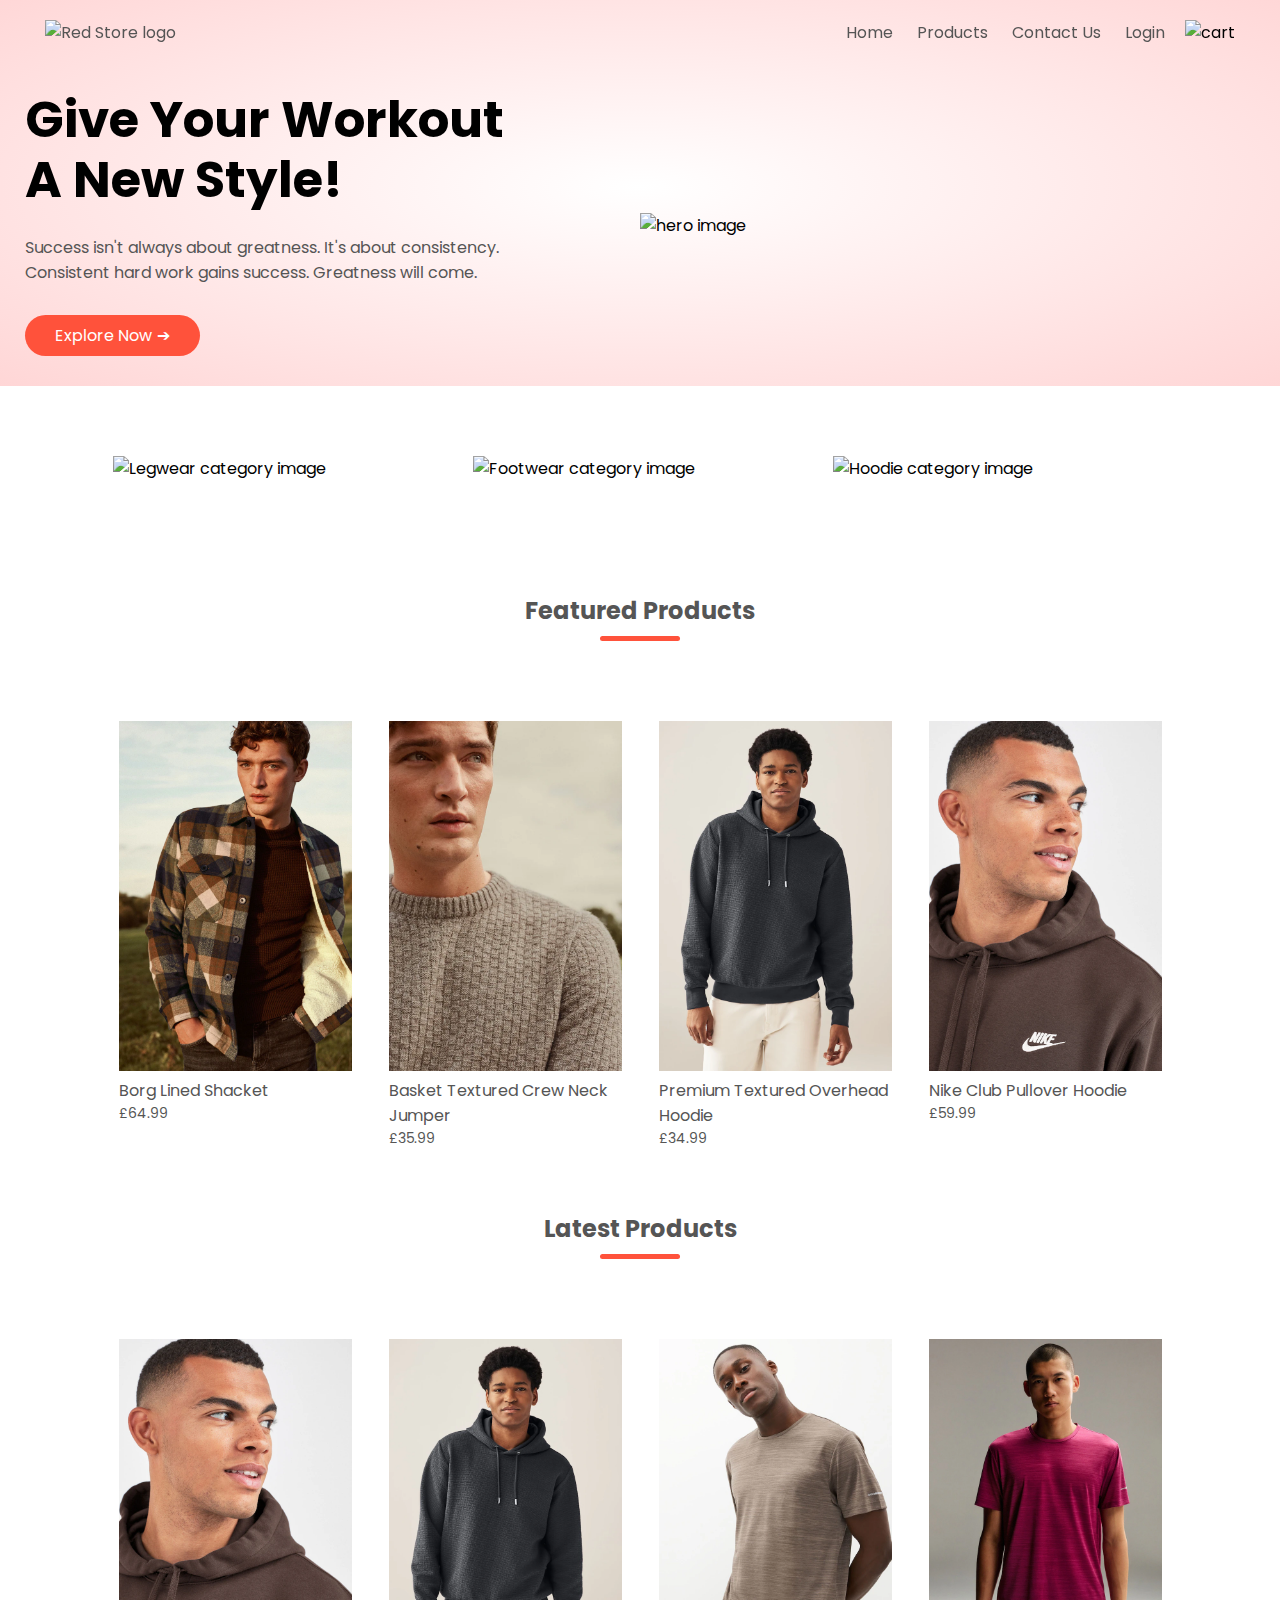
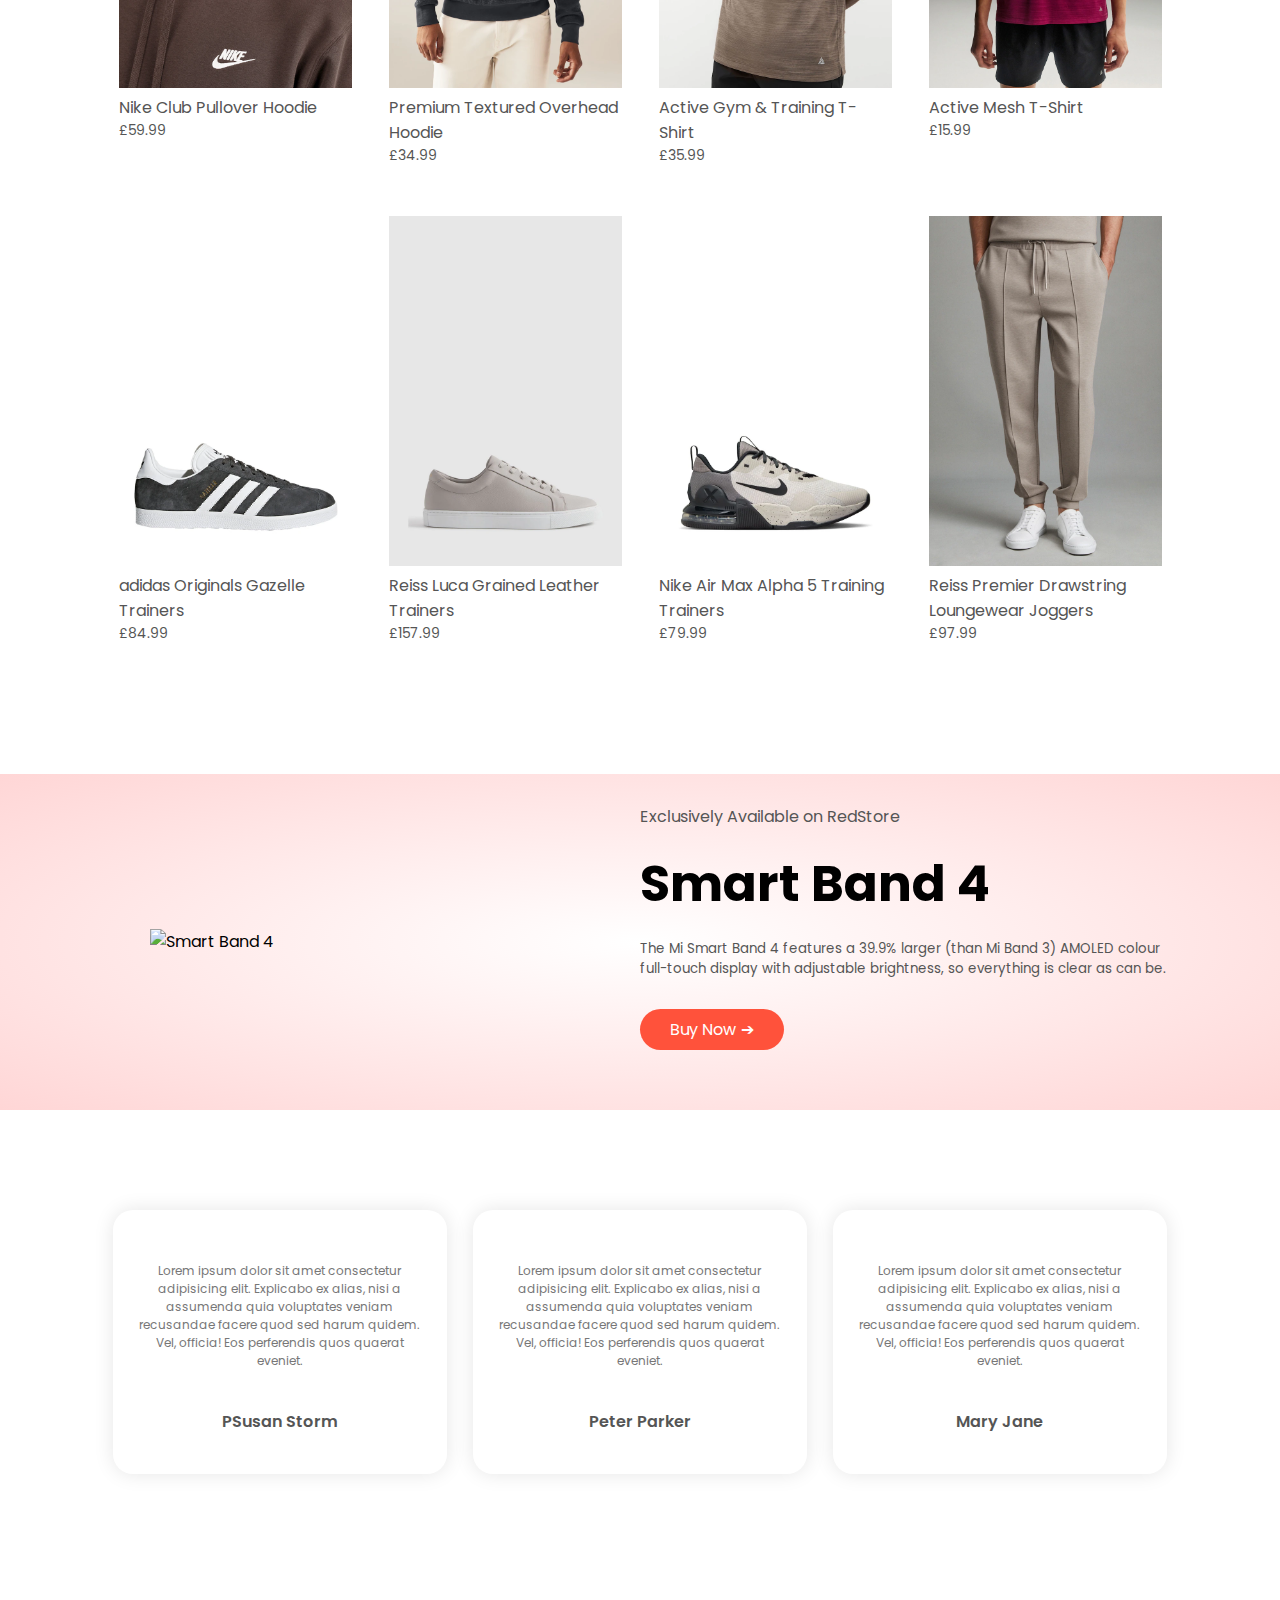
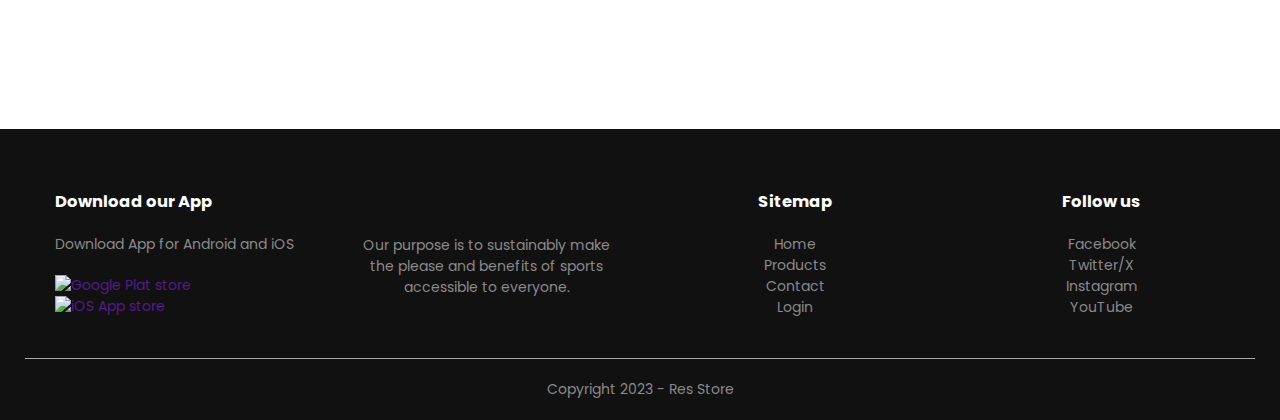
==== index.html @ abbee59a "added missing contact us link to footer" ====
<!DOCTYPE html>
<html lang="en">
<head>
    <meta charset="UTF-8">
    <meta name="viewport" content="width=device-width, initial-scale=1.0">
    
    <meta property="og:title" content="Red Store">
    <meta property="og:description" content="Give Your Workout A New Style!">
    <meta property="og:image" content="https://alkaidg.github.io/eCommerce/assets/image1.png">
    <meta property="og:url" content="https://alkaidg.github.io/eCommerce/">
    <meta name="twitter:card" content="https://alkaidg.github.io/eCommerce/assets/image1.png">
    <meta name="twitter:title" content="Red Store">
    <meta name="twitter:description" content="Give Your Workout A New Style!">
    <meta name="twitter:image" content="https://alkaidg.github.io/eCommerce/assets/image1.png">

    <link rel="icon" href="./assets/logo.png" type="image/x-icon">
    <link rel="shortcut icon" href="./assets/logo.png" type="image/x-icon">
    <link rel="preconnect" href="https://fonts.googleapis.com">
    <link rel="preconnect" href="https://fonts.gstatic.com" crossorigin>
    <link href="https://fonts.googleapis.com/css2?family=Poppins:wght@300;400;500;600;700&display=swap" rel="stylesheet">
    <script src="https://kit.fontawesome.com/cec2b045b4.js" crossorigin="anonymous"></script>
    <link rel="stylesheet" href="./styles.css">
    <script src="./script.js"></script>
    <title>Red Store</title> 
</head>
<body>

    <!-------- Header -------->

    <div class="header">
        <div class="container">
            <div class="navbar">
                <div class="logo">
                    <a href="index.html"><img src="./assets/logo.png" alt="Red Store logo"></a>
                </div>
                <nav id="navMenu">
                    <ul id="menuItems">
                        <li><a href="./index.html">Home</a></li>
                        <li><a href="./products.html">Products</a></li>
                        <li><a href="./contact.html">Contact Us</a></li>
                        <li><a href="./login.html">Login</a></li>
                    </ul>
                </nav>
                <div class="cartContainer">
                    <img src="./assets/cart.png" alt="cart">
                    <div class="cartCounter">10</div>
                </div>
                <img class="menu-icon" id="menuIcon" src="./assets/menu.png" alt="mobile menu">
            </div>
        </div>
    </div>

    <div id="notification-container"></div>
    
    <!-------- Hero -------->

    <div class="hero">
        <div class="container">
            <div class="row">
                <div class="col-2">
                    <h1>Give Your Workout A New Style!</h1>
                    <p>Success isn't always about greatness. It's about consistency. Consistent hard work gains success. Greatness will come.</p>
                    <a class="btn" href="">Explore Now</a>
                </div>
                <div class="col-2">
                    <img src="./assets/image1.png" alt="hero image">
                </div>
            </div>
        </div>
    </div>

    <!-------- Categories -------->

    <div class="categories">
        <div class="small-container">
            <div class="row">
                <div class="col-3">
                    <div class="overlay">
                        <img src="./assets/category-1.jpg" alt="Legwear category image">
                        <div class="category-name">Jumpers and T-Shirts</div>
                    </div>
                </div>
                <div class="col-3">
                    <div class="overlay">
                        <img src="./assets/category-2.jpg" alt="Footwear category image">
                        <div class="category-name">Shoes and Trainers</div>
                    </div>
                </div>  
                <div class="col-3">
                    <div class="overlay">
                        <img src="./assets/category-3.jpg" alt="Hoodie category image">
                        <div class="category-name">Hoodies and Jackets</div>
                    </div>
                </div>
            </div>
        </div>
    </div>

    <!-------- Featured product -------->

    <div class="small-container">
        <h2 class="title">Featured Products</h2>
        <div class="row alignTop">
            <div class="col-4">
                <a href="./product-details.html?sku=10010">
                    <img src="./assets/10011.webp" alt="Borg Lined Shacket">
                    <h4>Borg Lined Shacket</h4>
                    <div class="rating">
                        <i class="fa fa-star"></i>
                        <i class="fa fa-star"></i>
                        <i class="fa fa-star"></i>
                        <i class="fa fa-star"></i>
                        <i class="fa fa-star"></i>
                    </div>
                    <p>£64.99</p>
                </a>
            </div>
            <div class="col-4">
                <a href="./product-details.html?sku=10030">
                    <img src="./assets/10031.webp" alt="Basket Textured Crew Neck Jumper">
                    <h4>Basket Textured Crew Neck Jumper</h4>
                    <div class="rating">
                        <i class="fa fa-star"></i>
                        <i class="fa fa-star"></i>
                        <i class="fa fa-star"></i>
                        <i class="fa fa-star-o"></i>
                        <i class="fa fa-star-o"></i>
                    </div>
                    <p>£35.99</p>
                </a>
            </div>
            <div class="col-4">
                <a href="./product-details.html?sku=10110">
                    <img src="./assets/10111.webp" alt="Premium Textured Overhead Hoodie">
                    <h4>Premium Textured Overhead Hoodie</h4>
                    <div class="rating">
                        <i class="fa fa-star"></i>
                        <i class="fa fa-star"></i>
                        <i class="fa fa-star"></i>
                        <i class="fa fa-star"></i>
                        <i class="fa fa-star-half-o"></i>
                    </div>
                    <p>£34.99</p>
                </a>
            </div>
            <div class="col-4">
                <a href="./product-details.html?sku=10120">
                    <img src="./assets/10121.webp" alt="Nike Club Pullover Hoodie">
                    <h4>Nike Club Pullover Hoodie</h4>
                    <div class="rating">
                        <i class="fa fa-star"></i>
                        <i class="fa fa-star"></i>
                        <i class="fa fa-star"></i>
                        <i class="fa fa-star"></i>
                        <i class="fa fa-star-o"></i>
                    </div>
                    <p>£59.99</p>
                </a>
            </div>
        </div>
    </div>

    <!-------- Latest product -------->

    <div class="small-container">
        <h2 class="title">Latest Products</h2>
        <div class="row alignTop" id="latestProductsRow">
        </div>
    </div>

    <!-------- Offer -------->

    <div class="offer">
        <div class="small-container">
            <div class="row">
                <div class="col-2">
                    <img class="offer-img" src="./assets/exclusive.png" alt="Smart Band 4">
                </div>
                <div class="col-2">
                    <p>Exclusively Available on RedStore</p>
                    <h1>Smart Band 4</h1>
                    <small>
                        The Mi Smart Band 4 features a 39.9% larger (than Mi Band 3) AMOLED colour full-touch display with adjustable brightness, so everything is clear as can be.
                    </small>
                    <a href="" class="btn">Buy Now</a>
                </div>
            </div>
        </div>
    </div>

    <!-------- Testimonials -------->

    <div class="testimonial">
        <div class="small-container">
            <div class="row">
                <div class="col-3">
                    <i class="fa fa-quote-left"></i>
                    <p>Lorem ipsum dolor sit amet consectetur adipisicing elit. Explicabo ex alias, nisi a assumenda quia voluptates veniam recusandae facere quod sed harum quidem. Vel, officia! Eos perferendis quos quaerat eveniet.</p>
                    <div class="rating">
                        <i class="fa fa-star"></i>
                        <i class="fa fa-star"></i>
                        <i class="fa fa-star"></i>
                        <i class="fa fa-star"></i>
                        <i class="fa fa-star-o"></i>
                    </div>
                    <img src="./assets/user-1.png" alt="">
                    <h3>PSusan Storm</h3>
                </div>
                <div class="col-3">
                    <i class="fa fa-quote-left"></i>
                    <p>Lorem ipsum dolor sit amet consectetur adipisicing elit. Explicabo ex alias, nisi a assumenda quia voluptates veniam recusandae facere quod sed harum quidem. Vel, officia! Eos perferendis quos quaerat eveniet.</p>
                    <div class="rating">
                        <i class="fa fa-star"></i>
                        <i class="fa fa-star"></i>
                        <i class="fa fa-star"></i>
                        <i class="fa fa-star"></i>
                        <i class="fa fa-star-o"></i>
                    </div>
                    <img src="./assets/user-2.png" alt="">
                    <h3>Peter Parker</h3>
                </div>
                <div class="col-3">
                    <i class="fa fa-quote-left"></i>
                    <p>Lorem ipsum dolor sit amet consectetur adipisicing elit. Explicabo ex alias, nisi a assumenda quia voluptates veniam recusandae facere quod sed harum quidem. Vel, officia! Eos perferendis quos quaerat eveniet.</p>
                    <div class="rating">
                        <i class="fa fa-star"></i>
                        <i class="fa fa-star"></i>
                        <i class="fa fa-star"></i>
                        <i class="fa fa-star"></i>
                        <i class="fa fa-star-o"></i>
                    </div>
                    <img src="./assets/user-3.png" alt="">
                    <h3>Mary Jane</h3>
                </div>
            </div>
        </div>
    </div>

    <!-------- Brands -------->

    <div class="brands">
        <div class="small-container">
            <div class="row">
                <div class="col-5">
                    <img src="./assets/logo-coca-cola.png" alt="">
                </div>
                <div class="col-5">
                    <img src="./assets/logo-godrej.png" alt="">
                </div>
                <div class="col-5">
                    <img src="./assets/logo-oppo.png" alt="">
                </div>
                <div class="col-5">
                    <img src="./assets/logo-paypal.png" alt="">
                </div>
                <div class="col-5">
                    <img src="./assets/logo-philips.png" alt="">
                </div>
            </div>
        </div>
    </div>

    <!-------- Footer -------->

    <div class="footer">
        <div class="container">
            <div class="row">
                <div class="footer-col-1">
                    <h3>Download our App</h3>
                    <p>Download App for Android and iOS</p>
                    <div class="app-logo">
                        <a href=""><img src="./assets/play-store.png" alt="Google Plat store"></a>
                        <a href=""><img src="./assets/app-store.png" alt="iOS App store"></a>
                    </div>
                </div>
                <div class="footer-col-2">
                    <img src="./assets/logo-white.png" alt="">
                    <p>Our purpose is to sustainably make the please and benefits of sports accessible to everyone.</p>
                </div>
                <div class="footer-col-3">
                    <h3>Sitemap</h3>
                    <ul>
                        <li><a href="./index.html">Home</a></li>
                        <li><a href="./products.html">Products</a></li>
                        <li><a href="./contact.html">Contact</a></li>
                        <li><a href="./login.html">Login</a></li>
                    </ul>
                </div>
                <div class="footer-col-4">
                    <h3>Follow us</h3>
                    <ul>
                        <li><a href="">Facebook</a></li>
                        <li><a href="">Twitter/X</a></li>
                        <li><a href="">Instagram</a></li>
                        <li><a href="">YouTube</a></li>
                    </ul>
                </div>
            </div>
            <hr>
            <p class="copyright">Copyright 2023 - Res Store</p>
        </div>
    </div>

</body>
</html>
---- styles.css ----
* {
    margin: 0;
    padding: 0;
    box-sizing: border-box;
}

body {
    font-family: 'Poppins', sans-serif;
    height: 100%;
}

.header .container .navbar .logo img {
    width: 125px;
}

.header .container .navbar img {
    height: 30px;
    width: 30px;
}

.header .container .row {
    margin-top: 70px;
}

.container {
    max-width: 1300px;
    margin: auto;
    padding: 0 25px;
}

.header .navbar {
    display: flex;
    align-items: center;
    padding: 20px;
    position: sticky;
    top: 0;
    z-index: 100;
}

.header nav {
    flex: 1;
    text-align: right;
}

.header nav ul {
    display: inline-block;
    list-style-type: none;
}

.header nav ul li {
    display: inline-block;
    margin-right: 20px;
    color: #555;
}

.header .navbar a {
    text-decoration: none;
    color: #555;
}

.header .navbar a:hover {
    text-decoration: underline;
}

.cartContainer {
    position: relative;
}

.cartCounter {
    position: absolute;
    bottom: 0px;
    right: 0px;
    padding: 2px;
    border-radius: 5px;
    background: #000;
    color: #fff;
    line-height: 1;
    font-size: 10px;
}

.menu-icon {
    width: 28px;
    margin-left: 20px;
    display: none;
}

.header .navbar img {
    cursor: pointer;
}


a {
    text-decoration: none;
}

p {
    color: #555;
}

.hero {
    background: radial-gradient(#ffffff, #ffd6d6);
    padding-top: 77px;
    margin-top: -77px;
}

.row {
    display: flex;
    align-items: center;
    flex-wrap: wrap;
    justify-content: space-around;
}

.hero .container .row {
    align-items: center;
}

.col-2 {
    flex-basis: 50%;
    min-width: 300px;
}

.col-2 h1 {
    font-size: 50px;
    line-height: 60px;
    margin: 25px 0;
}

.col-2 h1, .col-2 p {
    max-width: 500px;
}

.col-2 img {
    max-width: 100%;
    padding: 50px 0;
}

.btn {
    display: inline-block;
    background: #ff523b;
    color: #fff;
    padding: 8px 30px;
    margin: 30px 0;
    border-radius: 30px;
    transition: 0.5s;
    text-decoration: none;
}

.btn:hover {
    background: #563434;
}

.btn::after {
    content: ' ➔';
    display: inline-block;
    margin-left: 5px;
    opacity: 1;
    transition: transform 0.5s, opacity 0.5s;
}

.btn:hover::after {
    transform: translateX(20px);
    opacity: 0;
}

.categories {
    margin: 70px 0;
}

.col-3 {
    flex-basis: 31%;
    min-width: 250px;
    margin-bottom: 30px;
    cursor: pointer;
    position: relative;
}

.col-3 img {
    width: 100%;
}

.categories .overlay {
    position: relative;
    overflow: hidden;
}

.categories .overlay img {
    width: 100%;
    display: block;
}

.categories .overlay::before {
    content: "";
    position: absolute;
    top: 0;
    left: 0;
    right: 0;
    bottom: 0;
    background: rgba(0, 0, 0, 0.5);
    opacity: 0;
    transition: opacity 0.5s;
}

.categories .overlay:hover::before {
    opacity: 1;
}

.categories .category-name {
    position: absolute;
    top: 50%;
    left: 50%;
    transform: translate(-50%, -50%);
    color: #fff;
    font-size: 24px;
    text-align: center;
    opacity: 0;
    transition: opacity 0.5s;
}

.categories .overlay:hover .category-name {
    opacity: 1;
}

.small-container {
    max-width: 1080px;
    margin: auto;
}

.col-4 {
    flex: 1 0 23%;
    min-width: 200px;
    max-width: 233px;
    margin-bottom: 50px;
    cursor: pointer;
    transition: transform 0.5s;
}

.col-4 img {
    width: 100%;
}

.title {
    text-align: center;
    margin: 0 auto 80px;
    position: relative;
    line-height: 60px;
    color: #555;
}

.title::after {
    content: '';
    background: #ff523b;
    width: 80px;
    height: 5px;
    border-radius: 5px;
    position: absolute;
    bottom: 0;
    left: 50%;
    transform: translateX(-50%);
}

h4{
    color: #555;
    font-weight: normal;
}

.col-4 p {
    font-size: 14px;
}

.rating .fa {
    color: #ff523b;
}

.col-4:hover {
    transform: translateY(-5px);
}

.col-4:hover h4 {
    text-decoration: underline;
}

.offer {
    background: radial-gradient(#ffffff, #ffd6d6);
    margin-top: 80px;
    padding: 30px 0;
}

.col-2 .offer-img {
    padding: 50px;
}

small {
    color: #555;
    display: block;
}

.testimonial {
    padding-top: 100px;
}

.testimonial .col-3 {
    text-align: center;
    padding: 40px 20px;
    box-shadow: 0 0 20px 0px rgba(0, 0, 0, 0.1);
    cursor: pointer;
    transition: transform 0.5s ease, box-shadow 0.5s ease;
    border-radius: 20px;
}

.testimonial .col-3:hover {
    transform: translateY(-10px);
    box-shadow: 0 0 20px 0px rgba(0, 0, 0, 0.3);
}

.testimonial .col-3 img {
    width: 50px;
    margin-top: 20px;
    border-radius: 50%;
}

.fa.fa-quote-left {
    font-size: 34px;
    color: #ff523b;
}

.col-3 p {
    font-size: 12px;
    margin: 12px 0;
    color: #777;
}

.testimonial .col-3 h3 {
    font-weight: 600;
    color: #555;
    font-size: 16px;
}

.brands {
    margin: 100px auto;
}

.col-5 {
    width: 160px;
}

.col-5 img {
    width: 100%;
    cursor: pointer;
    filter: grayscale(100%);
    transition: filter 0.5s ease;
}

.col-5 img:hover {
    filter: grayscale(0);
}

.footer {
    background: #111;
    color: #8a8a8a;
    font-size: 14px;
    padding: 60px 0 20px;
}

.footer p {
    color: #8a8a8a;
}

.footer h3 {
    color: #fff;
    margin-bottom: 20px;
}

.footer-col-1, .footer-col-2, .footer-col-3, .footer-col-4 {
    max-width: 250px;
    margin-bottom: 20px;
}

.footer-col-1 {
    flex-basis: 20%;
}

.footer-col-2 {
    flex: 20%;
    text-align: center;
}

.footer-col-2 img {
    width: 180px;
    margin-bottom: 20px;
}

.footer-col-3, .footer-col-4 {
    flex-basis: 20%;
    text-align: center;
}

ul {
    list-style-type: none;
}

.footer ul li a {
    color: #8a8a8a;
}

.footer ul li a:hover {
    color: #fff;
    text-decoration: underline;
}

.app-logo {
    margin-top: 20px;
}

.app-logo img {
    width: 140px;
}

.footer hr { 
    border: none;
    background: #aaa;
    height: 1px;
    margin: 20px 0;
}

.copyright {
    text-align: center;
}

/* ---------- All Products ----------*/

.hProduct {
    min-height: calc(100vh - 520px);
}

.row-2 {
    justify-content: space-between;
    margin: 100px auto 50px;
}

.filterOptions {
    display: flex;
    justify-content: center;
    align-items: center;
}

.filterOptions p {
    padding-right: 10px;
}

.filterOptions select:not(:last-child) {
    margin-right: 40px;
}

select {
    border: 1px solid #ff523b;
    padding: 5px;
    min-width: 150px;
    text-align: left;
    font-family: 'Poppins', sans-serif;
    font-size: 16px;
    color: #555;
}

select:focus {
    outline: none;
}

#productRow {
    align-items: flex-start;
}

.product a img {
    height: 350px;
    width: auto;
}

.page-btn {
    margin: 0 auto 80px;
    display: flex;
    justify-content: center;
    align-items: center;
}

.page-btn span {
    display: inline-block;
    border: 1px solid #ff523b;
    margin-left: 10px;
    width: 40px;
    height: 40px;
    text-align: center;
    line-height: 40px;
    cursor: pointer;
}

.page-btn span:hover {
    background: #ff523b;
    color: #fff;
}

/* ---------- Products Details ----------*/

.singleProduct {
    margin-top: 80px;
}

.singleProduct .row-2 h2::before {
    content: ' ➔ ';
    display: inline-block;
    transform: scaleX(-1);
}

.singleProduct .row-2 a:hover {
    text-decoration: underline;
}

.singleProduct .row-2 a:visited {
    color: #000;
}

.singleProduct .col-2 img {
    width: 100%;
    padding: 0;
}

.small-img-row {
    display: flex;
    justify-content: space-between;
}

.small-img-col {
    flex-basis: 24%;
    cursor: pointer;
    transition: border 0.5s ease;
}

.small-img-col img:hover {
    border: 1px solid #ff523b;
}

.singleProduct .col-2 {
    padding: 0 20px;
}

.singleProduct h4 {
    margin: 20px 0;
    font-size: 22px;
    font-weight: bold;
}

.singleProduct select {
    display: block;
    padding: 10px;
    margin-top: 20px;
    font-size: 20px;
}

.singleProduct select option {
    font-size: 20px;
}

.singleProduct input {
    width: 50px;
    height: 40px;
    padding-left: 10px;
    font-size: 20px;
    margin-bottom: 10px;
    margin-right: 10px;
    text-align: center;
    border: 1px solid #ff523b;
}

input:focus {
    outline: none;
}

.singleProduct .fa {
    color: #ff523b;
}

.singleProduct p {
    display: block;
}

.pDetailList {
    list-style: disc;
    margin-left: 20px;
}

#productDetailsRow {
    align-items: flex-start;
}

#relatedProductsRow {
    justify-content:flex-start;
}

#notification-container {
    position: fixed;
    bottom: 20px;
    right: 20px;
    z-index: 100;
}

.notification {
    margin: 15px 0;
    background-color: #ff523b;
    color: #fff;
    font-weight: 600;
    padding: 15px;
    margin: 5px 0;
    border-radius: 5px;
    transition: opacity 0.5s ease-in-out;
}

#notification-container2 {
    position: fixed;
    top: 50%;
    left: 50%;
    transform: translate(-50%, -50%);
    z-index: 100;
}

.notification2 {
    background-color: #ff523b;
    color: #fff;
    font-weight: 600;
    padding: 100px;
    margin: 5px 0;
    border-radius: 5px;
    transition: opacity 0.5s ease-in-out;
    box-shadow: 0 0 10px #8a8a8a;
}

.notification2::before {
    content: ''; /* Create a pseudo-element for the border */
    position: absolute;
    top: 20px;
    left: 20px;
    right: 20px;
    bottom: 20px;
    border: 2px solid #fff;
    border-radius: 5px;
    z-index: 1;
}

.hidden {
    opacity: 0;
    pointer-events: none;
}

/* ---------- Cart ----------*/

.cartPage {
    margin: 0 auto;
    padding-top: 80px;
    padding-bottom: 80px;
    min-height: calc(100vh - 419px);
}

table {
    width: 100%;
    border-collapse: collapse;
}


.alignTop {
    align-items: flex-start;
}

.cart-info {
    display: flex;
    flex-wrap: wrap;
}

#tableHeader th {
    font-size: 20px;
    font-weight: 600 !important;
    text-align: left;
    padding: 5px 10px;
    color: #fff;
    background: #ff523b;
    font-weight: normal;
}

td {
    padding: 10px 5px;
}

td input {
    padding: 5px;
    width: 40px;
    height: 40px;
    text-align: center;
    line-height: 40px;
}

td a {
    color: #ff523b;
}

td img {
    width: 80px;
    /* height: 80px; */
    margin-right: 10px;
}

.totalPrice {
    display: flex;
    justify-content: flex-end;
}

.totalPrice table {
    border-top: 3px solid #ff523b;
    width: 100%;
    max-width: 420px;
}

td:last-child, th:last-child {
    text-align: right;
}

.checkoutCTA {
    text-align: right;
}

#checkoutBtn {
    font-size: 20px;
    font-weight: 600;
    margin: 10px 0;
    padding: 10px 30px;
    border: 0px none #ff523b;
    cursor: pointer;
    display: inline-block;
    background: #ff523b;
    color: #fff;
    border-radius: 30px;
    transition: 0.5s;
    text-decoration: none;
    margin-left: auto;
}

#checkoutBtn:hover {
    background: #563434;
}

/* ---------- Login ----------*/

.hLogin {
    min-height: calc(100vh - 343px);
}

.tab-form {
    width: 90%;
    min-width: 290px;
    /* max-width: 375px; */
    margin: auto;
    background: #fff;
    padding: 20px;
    border-radius: 15px;
    box-shadow: 0 0 20px 0px rgba(0, 0, 0, 0.1);
}

.tab-header {
    display: flex;
    font-size: 30px;
    justify-content: space-around;
    cursor: pointer;
}

.tab-header .title {
    margin: 0 auto 10px auto;
    font-size: 15px;
}

.form-input {
    display: none;
    flex-direction: column;
}

.form-input.active {
    display: flex;
}

.form-input input, .form-input select, .form-input textarea {
    font-size: 16px;
    font-family: 'Poppins', sans-serif;
    color: #555;
    padding: 5px;
    margin: 10px 0;
    height: 40px;
    border-top: 1px solid #aaa;
    border-left: 1px solid #aaa;
    border-right: 1px solid #aaa;
    border-bottom: 2px solid #ff523b;
    border-radius: 10px;
}

.loginMessage {
    color: #ff523b;
    text-align: center;
}

.hide {
    display: none;
}

.form-input button {
    font-size: 20px;
    font-weight: 600;
    margin: 10px 0;
    padding: 15px;
    border: 0px none #ff523b;
    cursor: pointer;
}

.form-input input::placeholder {
    color: #aaa;
    font-size: 16px;
}

.notActive::after {
    content: '';
    background: #ff523b;
    width: 0px;
    height: 0px;
    border-radius: 0px;
    position: absolute;
    bottom: 0;
    left: 50%;
    transform: translateX(-50%);
}

/* ---------- Contact Us ---------- */

.contact-form {
    width: 90%;
    min-width: 290px;
    margin: auto;
    background: #fff;
    padding: 20px;
    border-radius: 15px;
    box-shadow: 0 0 20px 0px rgba(0, 0, 0, 0.1);
}

.contact-us {
    display: flex;
}

.contact-form h2 {
    padding: 10px 0;
}

#reason {
    height: 40px;
    font-size: 20px;
    font-family: 'Poppins', sans-serif;
}

#reason::placeholder {
    color: #aaa;
    font-size: 16px;
}

.form-input textarea {
    font-family: 'Poppins', sans-serif;
    outline: none;
    height: 120px;
}

.form-input textarea::placeholder {
    color: #aaa;
    font-size: 16px;
}

.form-input textarea:focus {
    border-top: 1px solid #aaa;
    border-left: 1px solid #aaa;
    border-right: 1px solid #aaa;
    border-bottom: 2px solid #ff523b;
}

.hidden {
    display: none;
}

/* ---------- Media Queries ---------- */
@media only screen and (max-width: 800px){
    .navbar #menuItems {
        position: absolute;
        top: 70px;
        left: 0;
        background: #333;
        width: 100%;
        overflow: hidden;
        transition: max-height 0.5s;
    }

    .navbar #menuItems li {
        display: block;
        margin: 10px 50px 10px;
    }

    .navbar #menuItems li a {
        color: #fff;
    }

    .navbar #menuItems li a:hover {
        text-decoration: none;
    }

    .menu-icon {
        display: block;
        cursor: pointer;
    }

    .container {
        padding: 0;
    }

    .row {
        padding: 0 10px;
    }

    .col-3 {
        padding: 0 10px;
    }
}

@media only screen and (max-width: 799px) {
    .footer-col-1, .footer-col-2, .footer-col-3, .footer-col-4 {
        flex-basis: 50%;
        min-width: 300px;
        flex-wrap: wrap;
    }

    .header nav ul li {
        color: #fff;
    }
}

@media only screen and (min-width: 620px) and (max-width: 769px){

    .row {
        margin: 10px;
        padding: 0;
        flex-basis: 20%;
    }
    .col-3 {
        min-width: 200px;
    }
}

@media only screen and (min-width: 520px) and (max-width: 619px) {
    .col-2 {
        flex-basis: 80%;
    }
    
    .col-3, .col-4{
        flex-basis: 45%;
    }

    .singleProduct .row {
        text-align: left;
    }

    .singleProduct .col-2 {
        padding: 20px 0;
    }

    .singleProduct h1 {
        font-size: 26px;
        line-height: 32px;
    }
}

@media only screen and (max-width: 519px) {
    .col-2 {
        flex-basis: 80%;
    }
    
    .col-3, .col-4{
        flex-basis: 100%;
    }
}

@media only screen and (max-width: 300px) {

    .row .col-2, .row .col-3, .row .col-4 {
        flex-basis: 90%;
        padding-left: 10px;
        padding-right: 10px;
    }

    .footer-col-1, .footer-col-2, .footer-col-3, .footer-col-4 {
        padding-left: 10px;
        padding-right: 10px;
        text-align: center;
    }

    .cart-info small {
        display: none;
    }
}
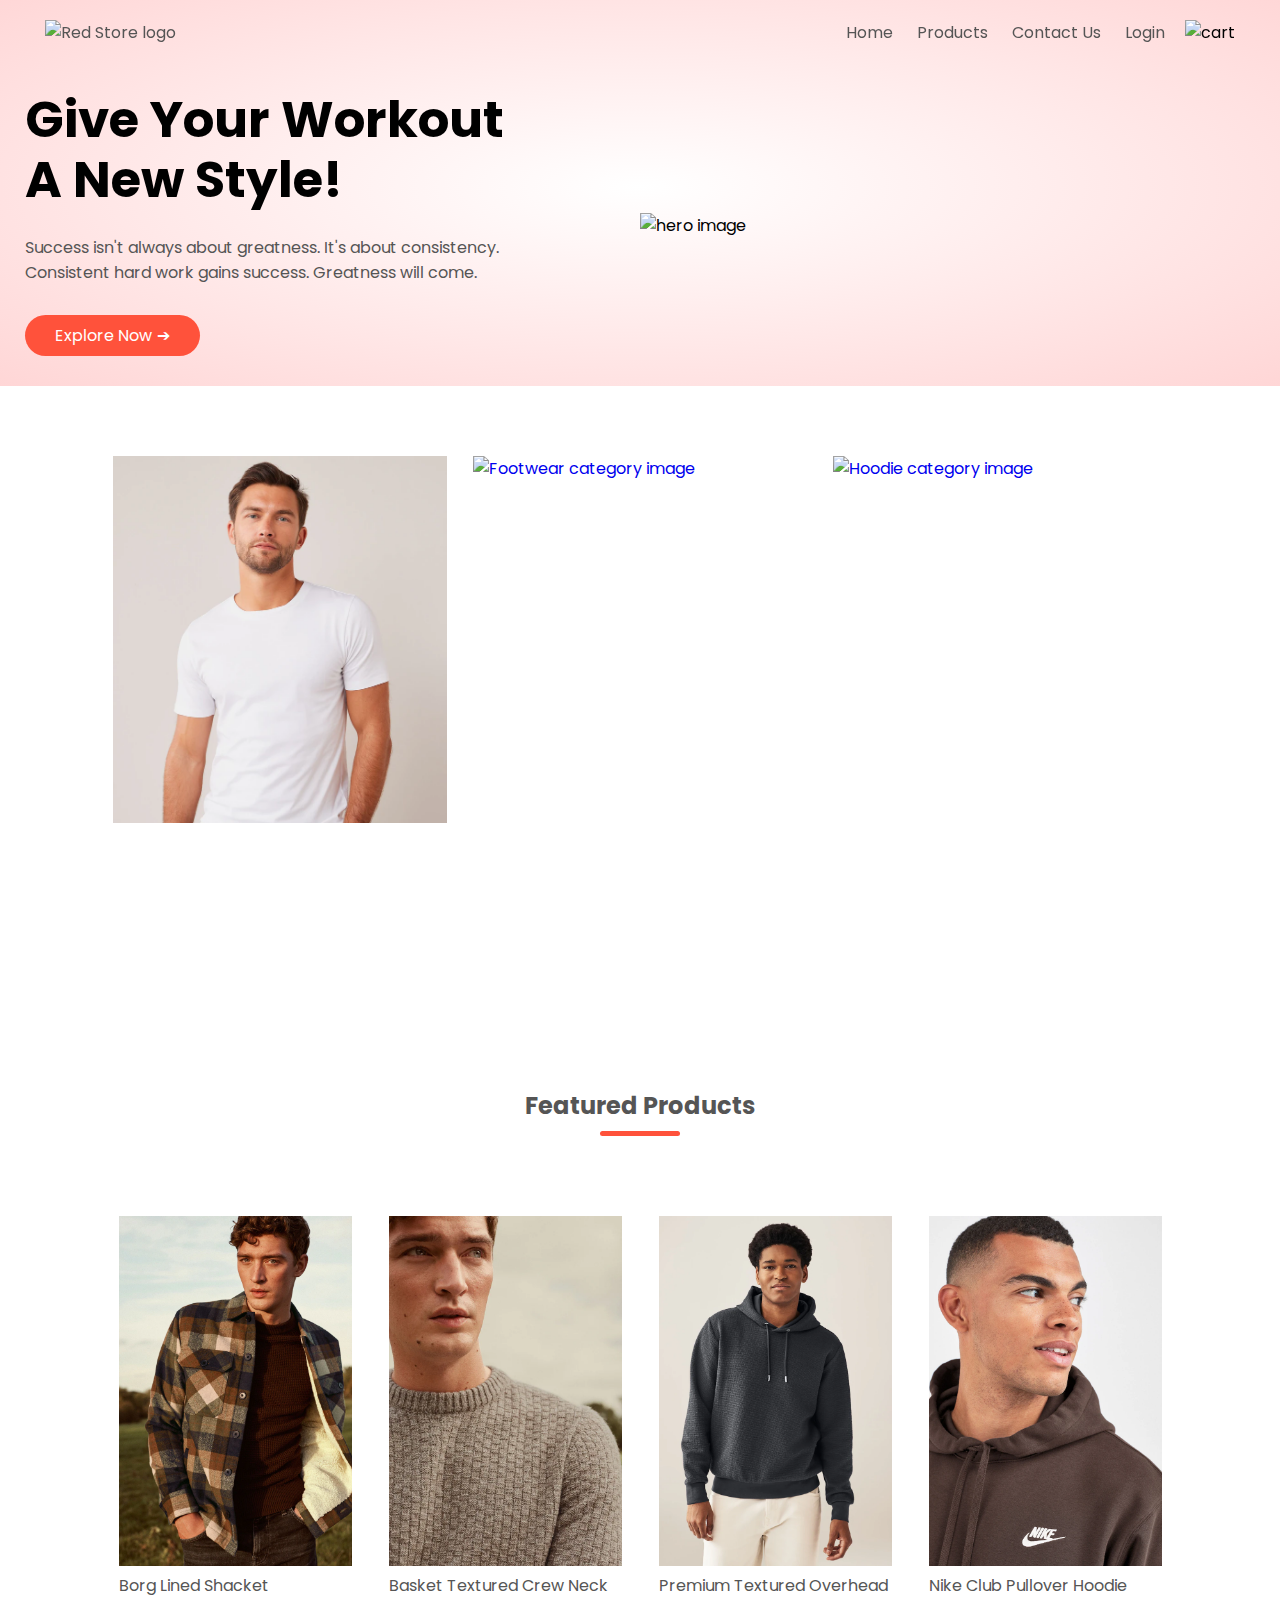
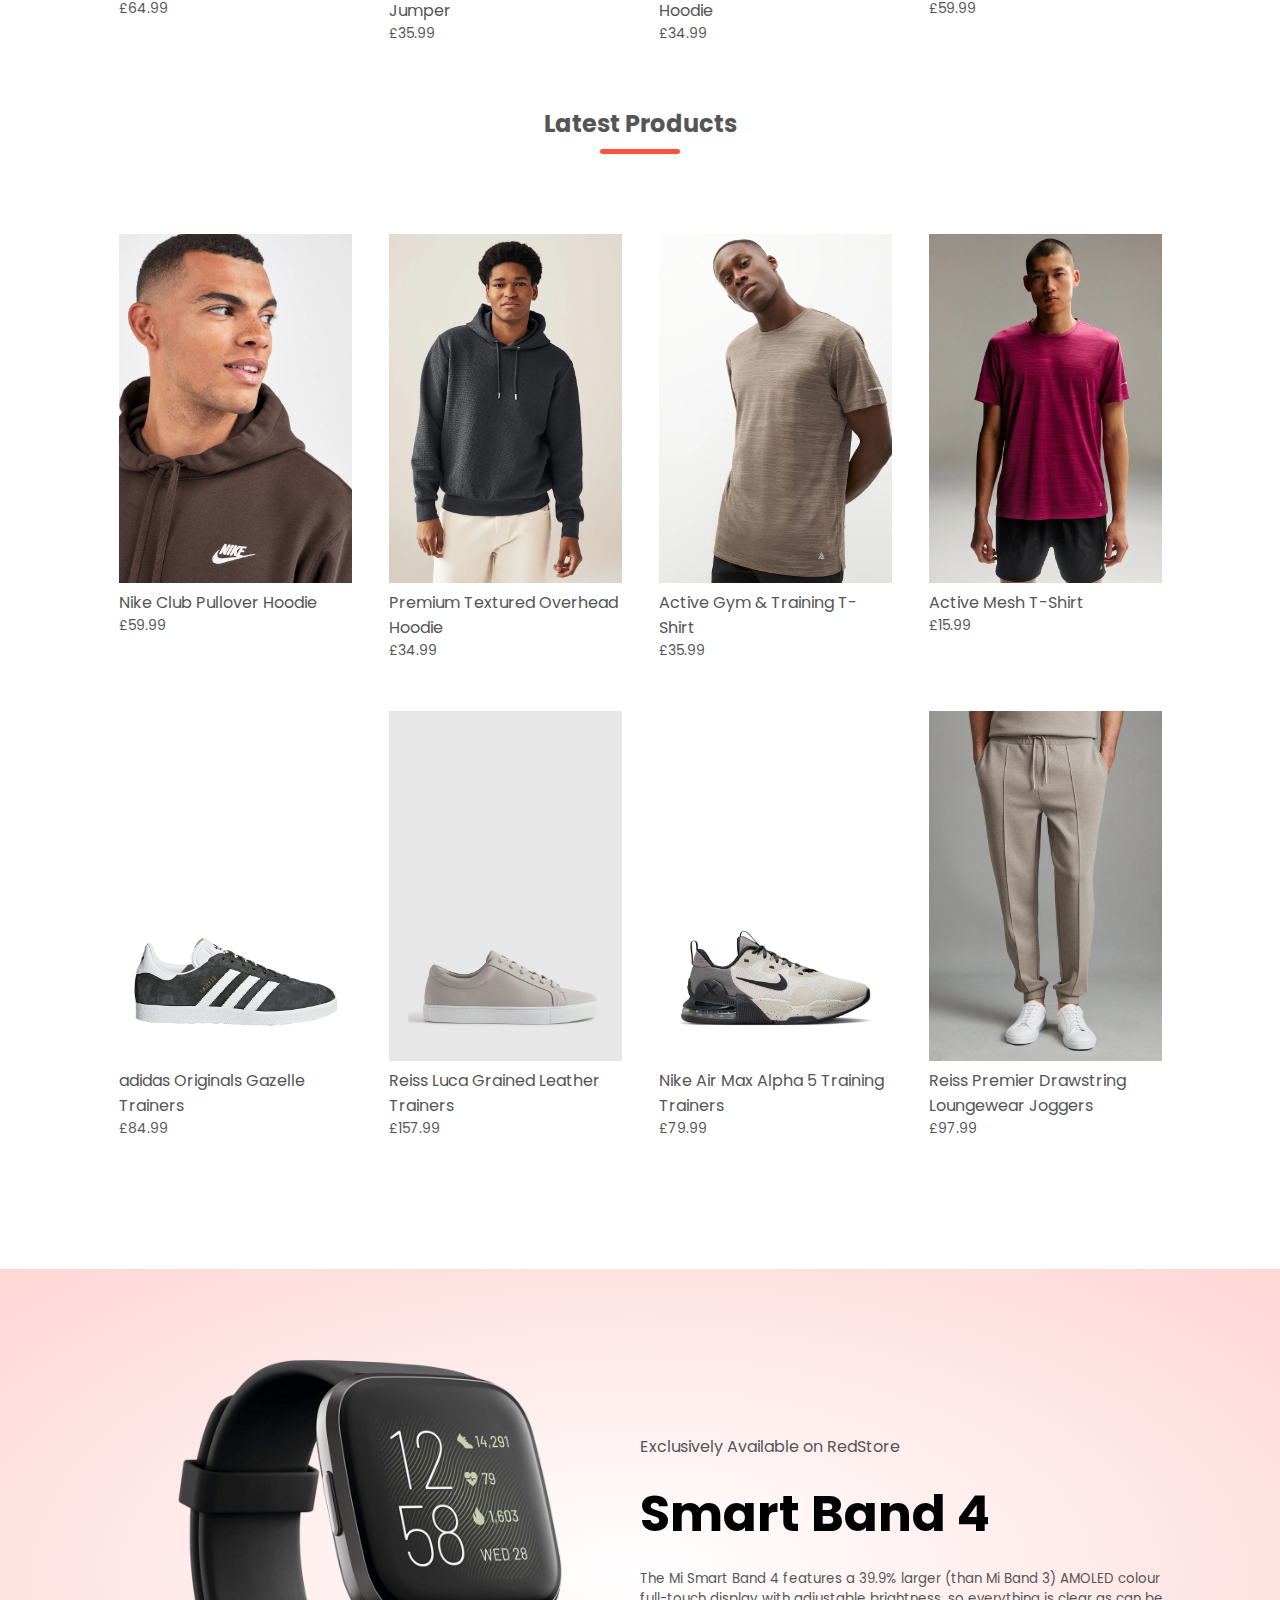
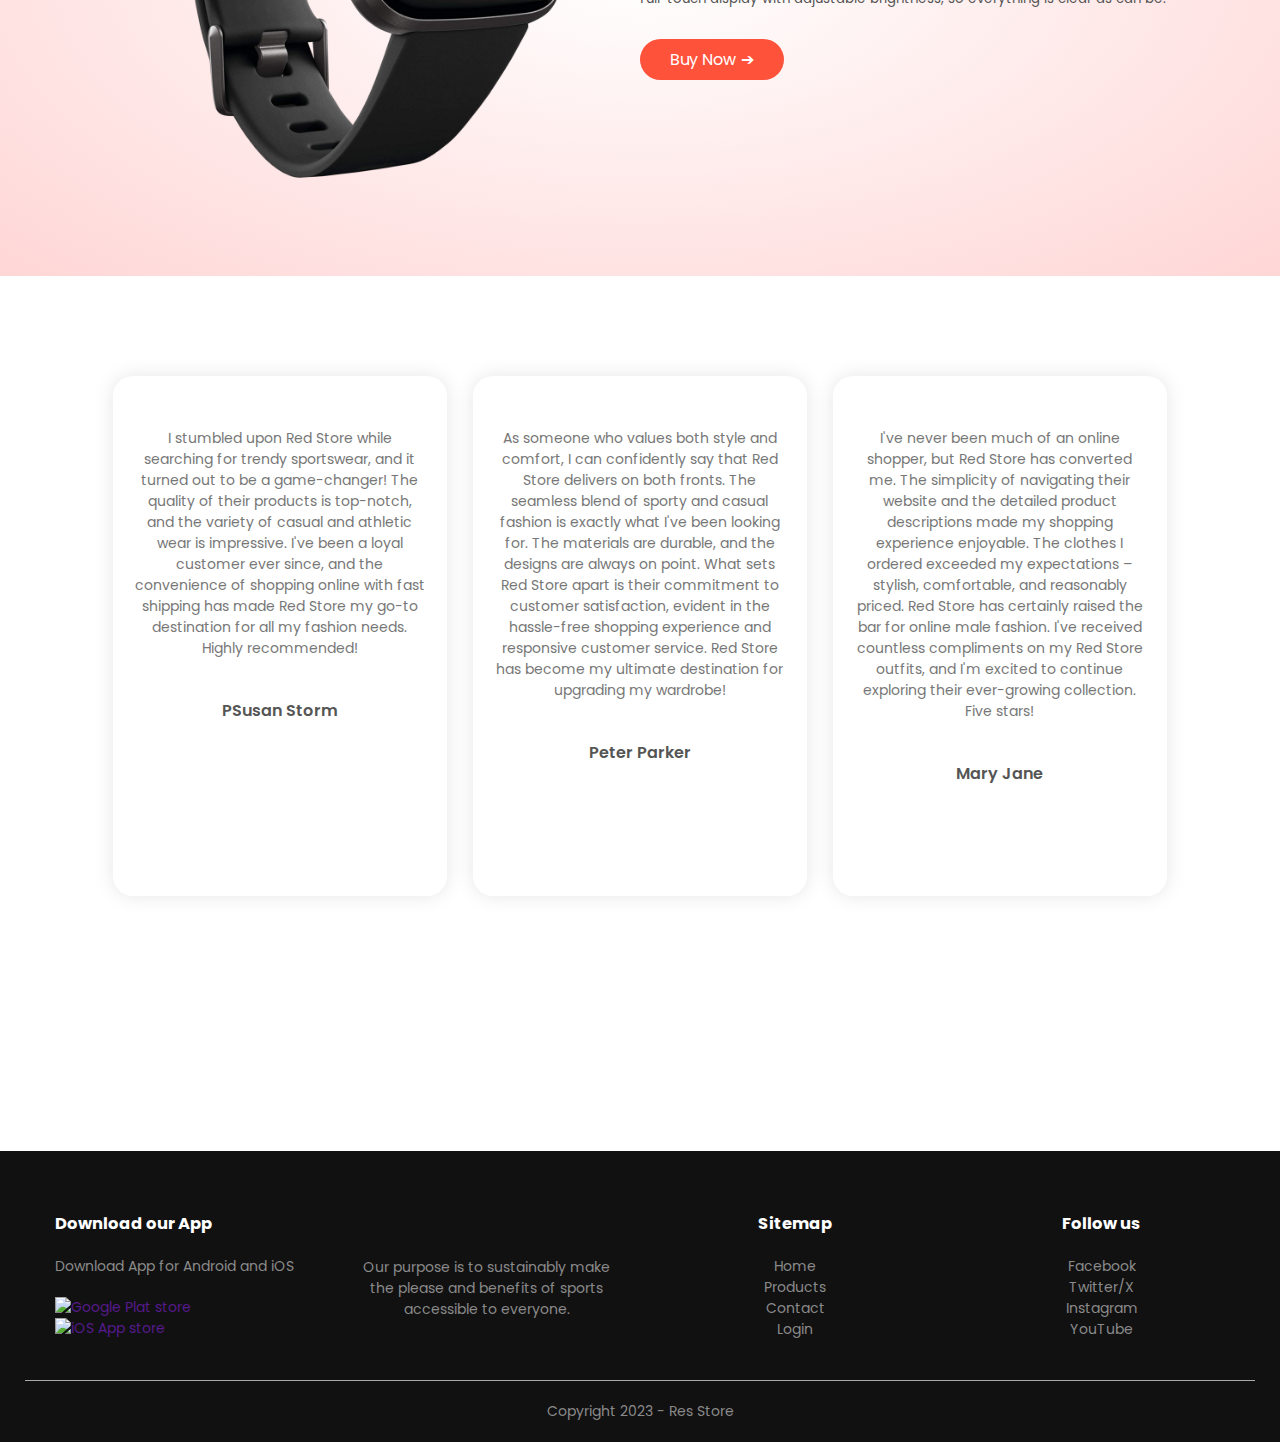
==== commit eab67891: "Added missing links on Homepage" ====
--- a/index.html
+++ b/index.html
@@ -75,22 +75,28 @@
         <div class="small-container">
             <div class="row">
                 <div class="col-3">
-                    <div class="overlay">
-                        <img src="./assets/category-1.jpg" alt="Legwear category image">
-                        <div class="category-name">Jumpers and T-Shirts</div>
-                    </div>
-                </div>
-                <div class="col-3">
-                    <div class="overlay">
-                        <img src="./assets/category-2.jpg" alt="Footwear category image">
-                        <div class="category-name">Shoes and Trainers</div>
-                    </div>
+                    <a href="./products.html?filter=t-shirt&sort=default">
+                        <div class="overlay">
+                            <img src="./assets/tshirt.png" alt="T-shirt category image">
+                            <div class="category-name">T-Shirts</div>
+                        </div>
+                    </a>
+                </div>
+                <div class="col-3">
+                    <a href="./products.html?filter=trainers&sort=default">
+                        <div class="overlay">
+                            <img src="./assets/category-2.jpg" alt="Footwear category image">
+                            <div class="category-name">Trainers</div>
+                        </div>
+                    </a>
                 </div>  
                 <div class="col-3">
-                    <div class="overlay">
-                        <img src="./assets/category-3.jpg" alt="Hoodie category image">
-                        <div class="category-name">Hoodies and Jackets</div>
-                    </div>
+                    <a href="./products.html?filter=jacket&sort=default">
+                        <div class="overlay">
+                            <img src="./assets/category-3.jpg" alt="Hoodie category image">
+                            <div class="category-name">Jackets</div>
+                        </div>
+                    </a>
                 </div>
             </div>
         </div>
@@ -182,7 +188,7 @@
                     <small>
                         The Mi Smart Band 4 features a 39.9% larger (than Mi Band 3) AMOLED colour full-touch display with adjustable brightness, so everything is clear as can be.
                     </small>
-                    <a href="" class="btn">Buy Now</a>
+                    <a href="/product-details.html?sku=10130" class="btn">Buy Now</a>
                 </div>
             </div>
         </div>
@@ -195,39 +201,39 @@
             <div class="row">
                 <div class="col-3">
                     <i class="fa fa-quote-left"></i>
-                    <p>Lorem ipsum dolor sit amet consectetur adipisicing elit. Explicabo ex alias, nisi a assumenda quia voluptates veniam recusandae facere quod sed harum quidem. Vel, officia! Eos perferendis quos quaerat eveniet.</p>
-                    <div class="rating">
-                        <i class="fa fa-star"></i>
-                        <i class="fa fa-star"></i>
-                        <i class="fa fa-star"></i>
-                        <i class="fa fa-star"></i>
-                        <i class="fa fa-star-o"></i>
+                    <p>I stumbled upon Red Store while searching for trendy sportswear, and it turned out to be a game-changer! The quality of their products is top-notch, and the variety of casual and athletic wear is impressive. I've been a loyal customer ever since, and the convenience of shopping online with fast shipping has made Red Store my go-to destination for all my fashion needs. Highly recommended!</p>
+                    <div class="rating">
+                        <i class="fa fa-star" aria-hidden="true"></i>
+                        <i class="fa fa-star" aria-hidden="true"></i>
+                        <i class="fa fa-star" aria-hidden="true" aria-hidden="true"></i>
+                        <i class="fa fa-star" aria-hidden="true"></i>
+                        <i class="fa fa-star-o" aria-hidden="true"></i>
                     </div>
                     <img src="./assets/user-1.png" alt="">
                     <h3>PSusan Storm</h3>
                 </div>
                 <div class="col-3">
                     <i class="fa fa-quote-left"></i>
-                    <p>Lorem ipsum dolor sit amet consectetur adipisicing elit. Explicabo ex alias, nisi a assumenda quia voluptates veniam recusandae facere quod sed harum quidem. Vel, officia! Eos perferendis quos quaerat eveniet.</p>
-                    <div class="rating">
-                        <i class="fa fa-star"></i>
-                        <i class="fa fa-star"></i>
-                        <i class="fa fa-star"></i>
-                        <i class="fa fa-star"></i>
-                        <i class="fa fa-star-o"></i>
+                    <p>As someone who values both style and comfort, I can confidently say that Red Store delivers on both fronts. The seamless blend of sporty and casual fashion is exactly what I've been looking for. The materials are durable, and the designs are always on point. What sets Red Store apart is their commitment to customer satisfaction, evident in the hassle-free shopping experience and responsive customer service. Red Store has become my ultimate destination for upgrading my wardrobe!</p>
+                    <div class="rating">
+                        <i class="fa fa-star" aria-hidden="true"></i>
+                        <i class="fa fa-star" aria-hidden="true"></i>
+                        <i class="fa fa-star" aria-hidden="true"></i>
+                        <i class="fa fa-star" aria-hidden="true"></i>
+                        <i class="fa fa-star" aria-hidden="true"></i>
                     </div>
                     <img src="./assets/user-2.png" alt="">
                     <h3>Peter Parker</h3>
                 </div>
                 <div class="col-3">
                     <i class="fa fa-quote-left"></i>
-                    <p>Lorem ipsum dolor sit amet consectetur adipisicing elit. Explicabo ex alias, nisi a assumenda quia voluptates veniam recusandae facere quod sed harum quidem. Vel, officia! Eos perferendis quos quaerat eveniet.</p>
-                    <div class="rating">
-                        <i class="fa fa-star"></i>
-                        <i class="fa fa-star"></i>
-                        <i class="fa fa-star"></i>
-                        <i class="fa fa-star"></i>
-                        <i class="fa fa-star-o"></i>
+                    <p>I've never been much of an online shopper, but Red Store has converted me. The simplicity of navigating their website and the detailed product descriptions made my shopping experience enjoyable. The clothes I ordered exceeded my expectations – stylish, comfortable, and reasonably priced. Red Store has certainly raised the bar for online male fashion. I've received countless compliments on my Red Store outfits, and I'm excited to continue exploring their ever-growing collection. Five stars!</p>
+                    <div class="rating">
+                        <i class="fa fa-star" aria-hidden="true"></i>
+                        <i class="fa fa-star" aria-hidden="true"></i>
+                        <i class="fa fa-star" aria-hidden="true"></i>
+                        <i class="fa fa-star" aria-hidden="true"></i>
+                        <i class="fa fa-star-half-o" aria-hidden="true"></i>
                     </div>
                     <img src="./assets/user-3.png" alt="">
                     <h3>Mary Jane</h3>
--- a/styles.css
+++ b/styles.css
@@ -169,6 +169,7 @@
 .col-3 {
     flex-basis: 31%;
     min-width: 250px;
+    height: 520px;
     margin-bottom: 30px;
     cursor: pointer;
     position: relative;
@@ -324,7 +325,7 @@
 }
 
 .col-3 p {
-    font-size: 12px;
+    font-size: 14px;
     margin: 12px 0;
     color: #777;
 }
@@ -795,7 +796,7 @@
     border-radius: 10px;
 }
 
-.loginMessage {
+.loginMessage, .loginMessage2 {
     color: #ff523b;
     text-align: center;
 }
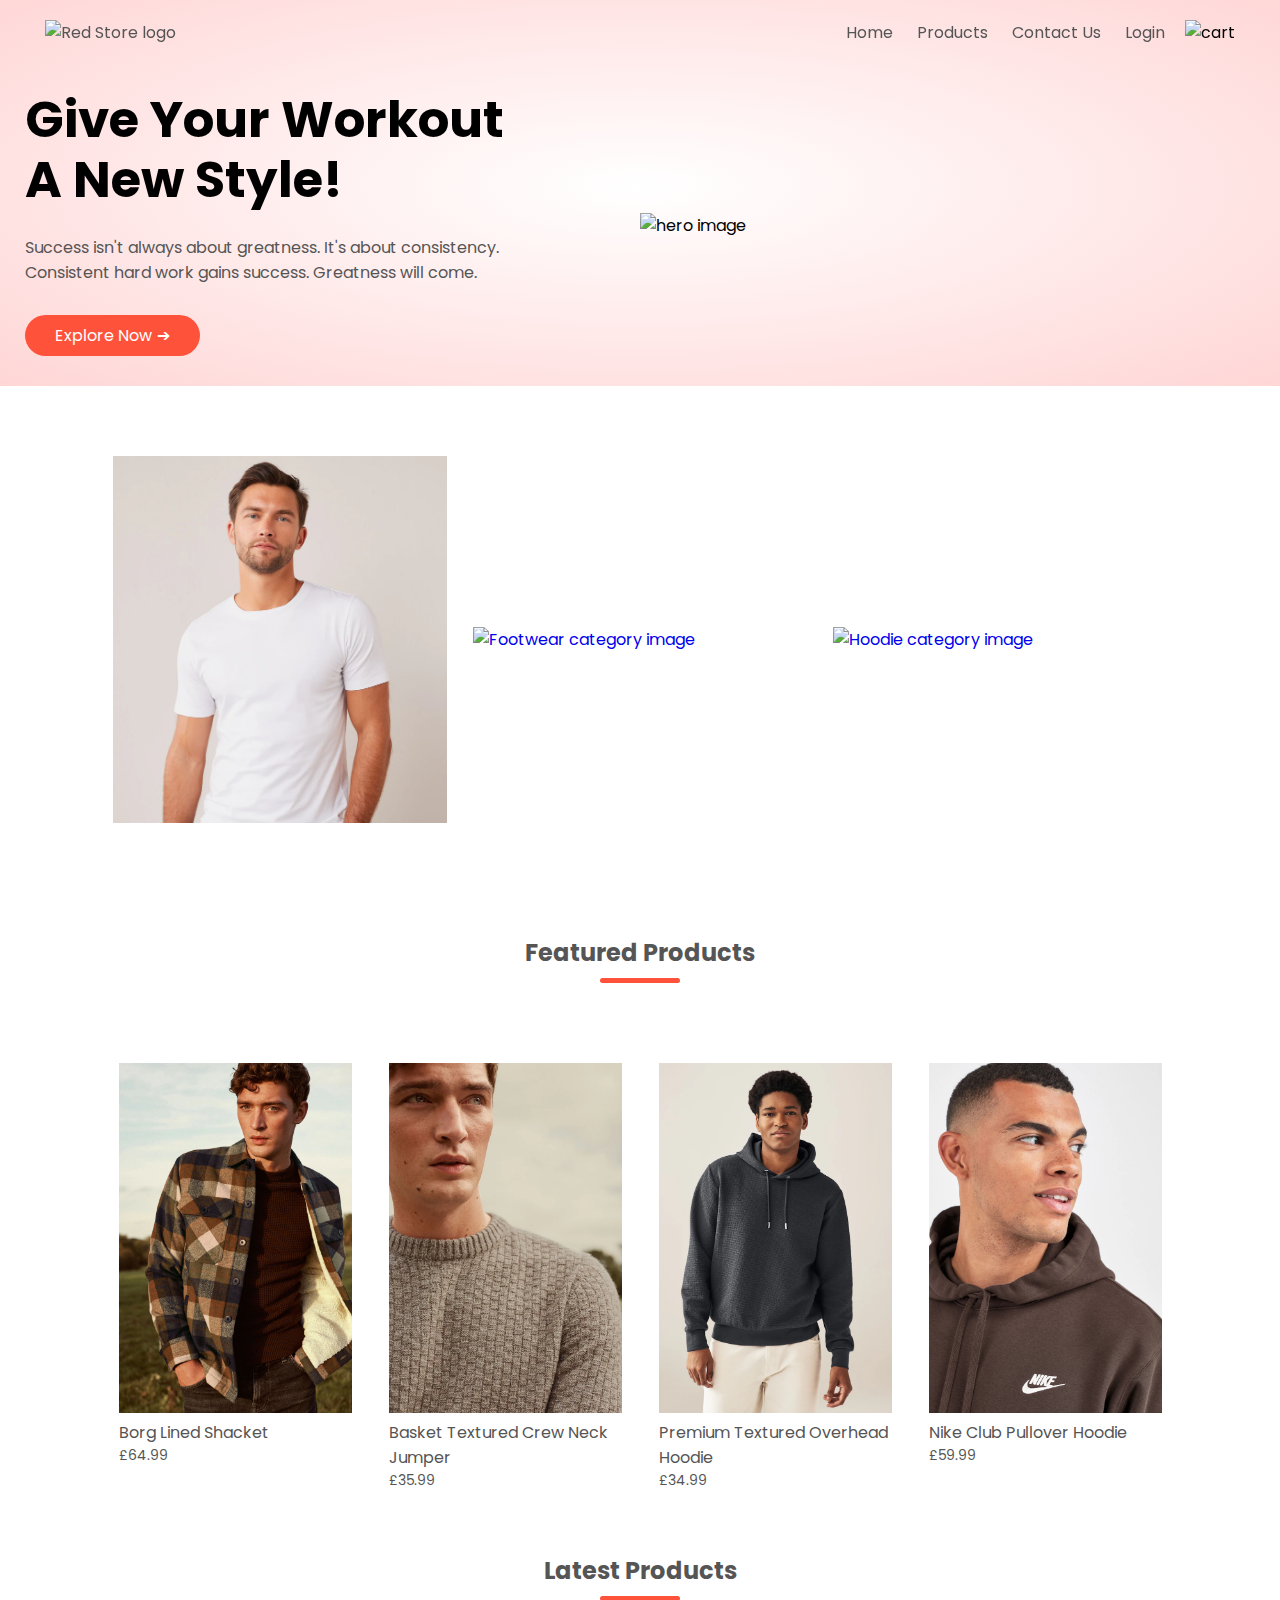
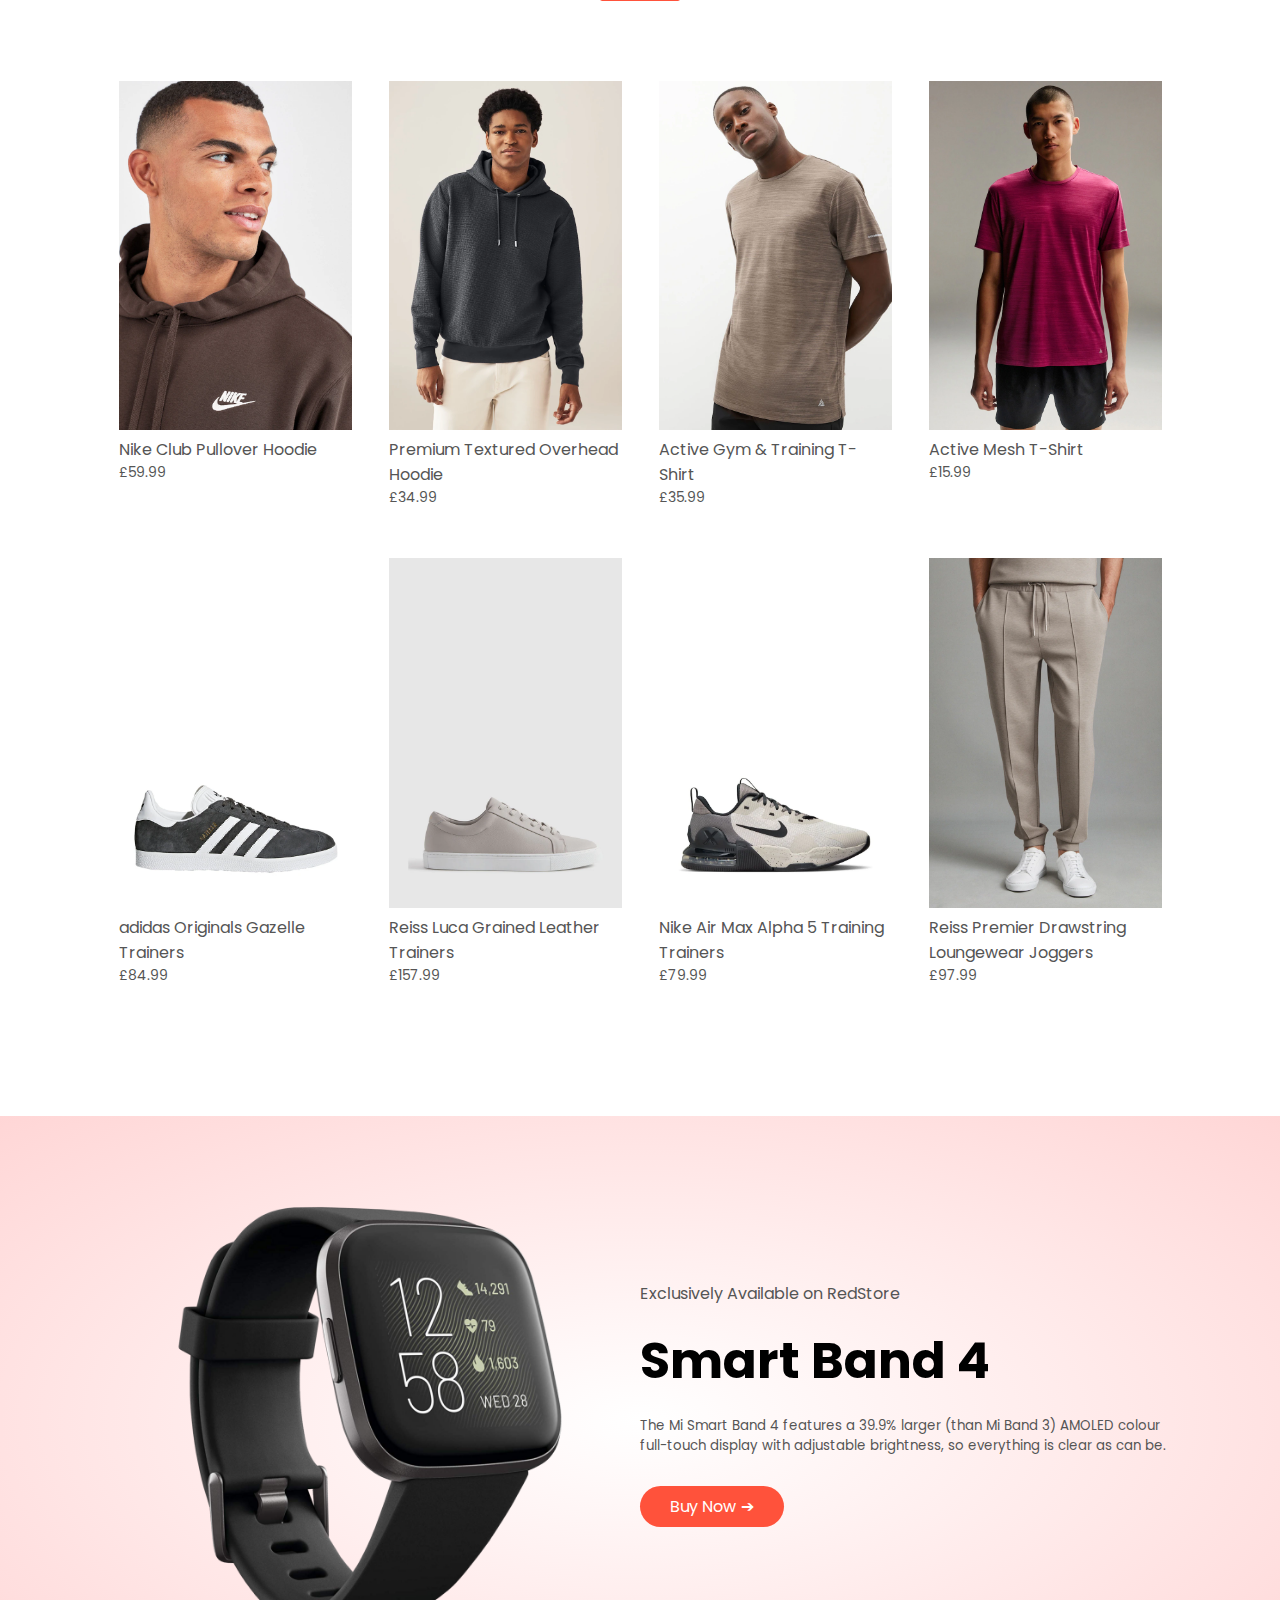
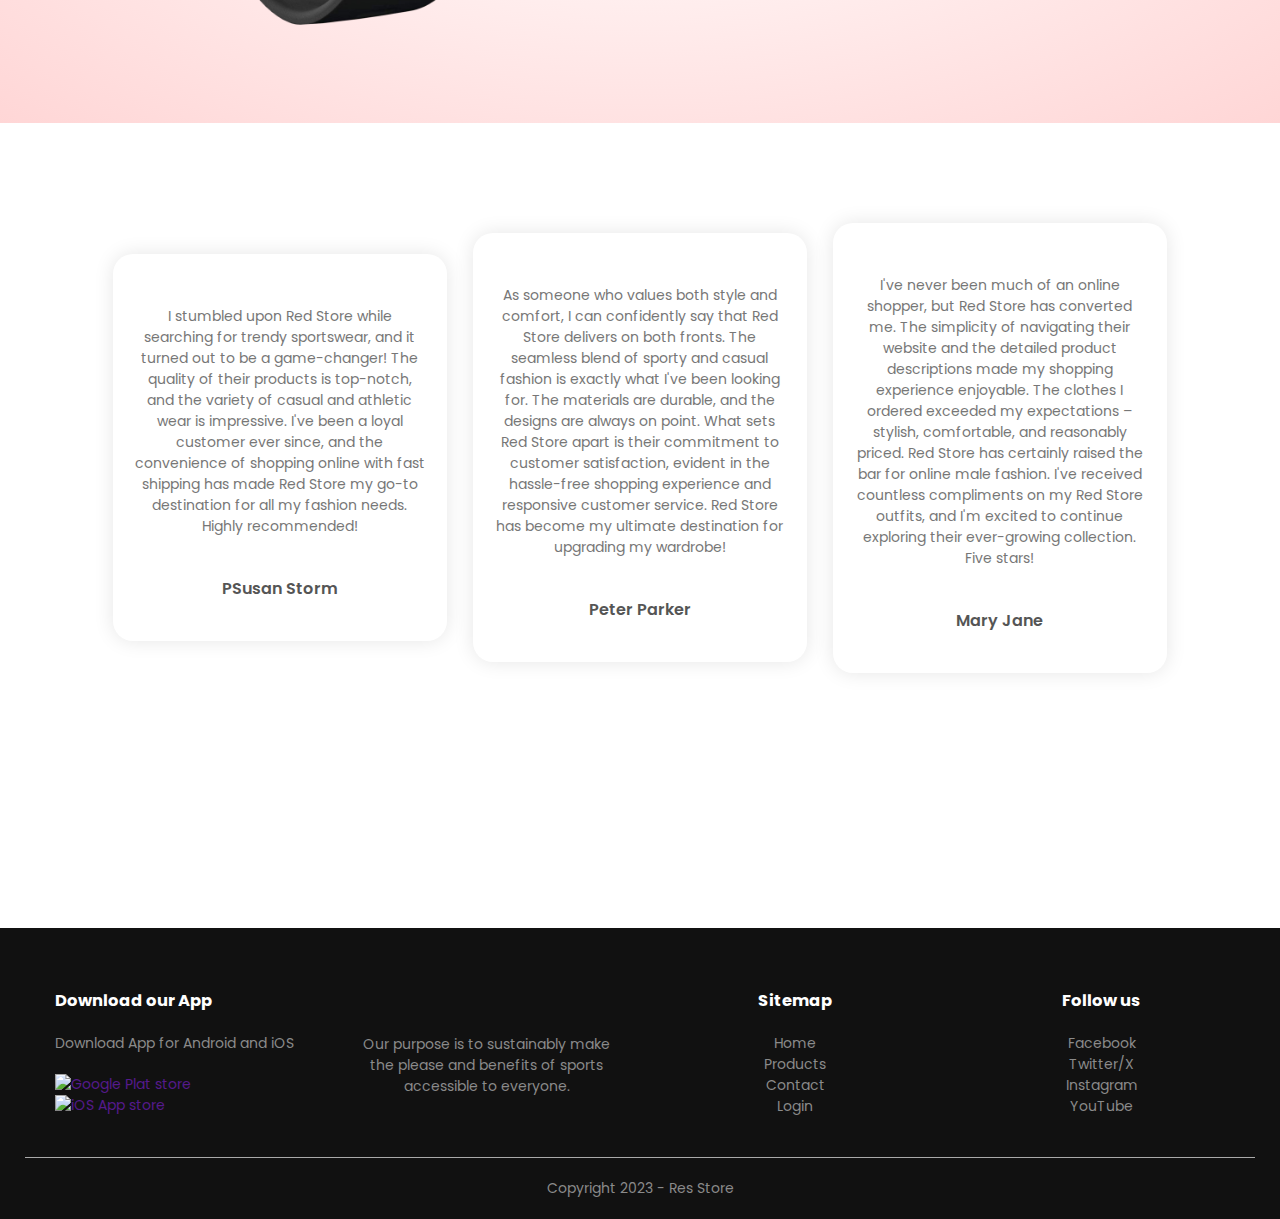
==== commit fddd1b8e: "- Fixed bug in contact us page - fixed github pages bug on home page" ====
--- a/index.html
+++ b/index.html
@@ -188,7 +188,7 @@
                     <small>
                         The Mi Smart Band 4 features a 39.9% larger (than Mi Band 3) AMOLED colour full-touch display with adjustable brightness, so everything is clear as can be.
                     </small>
-                    <a href="/product-details.html?sku=10130" class="btn">Buy Now</a>
+                    <a href="./product-details.html?sku=10130" class="btn">Buy Now</a>
                 </div>
             </div>
         </div>
--- a/styles.css
+++ b/styles.css
@@ -169,7 +169,6 @@
 .col-3 {
     flex-basis: 31%;
     min-width: 250px;
-    height: 520px;
     margin-bottom: 30px;
     cursor: pointer;
     position: relative;
@@ -611,6 +610,7 @@
     margin: 5px 0;
     border-radius: 5px;
     transition: opacity 0.5s ease-in-out;
+    text-align: center;
 }
 
 #notification-container2 {
@@ -630,6 +630,7 @@
     border-radius: 5px;
     transition: opacity 0.5s ease-in-out;
     box-shadow: 0 0 10px #8a8a8a;
+    text-align: center;
 }
 
 .notification2::before {
@@ -937,18 +938,36 @@
     .header nav ul li {
         color: #fff;
     }
-}
-
-@media only screen and (min-width: 620px) and (max-width: 769px){
+
+    .col-4 {
+        min-width: auto;
+    }
+}
+
+@media only screen and (min-width: 720px) and (max-width: 769px){
 
     .row {
         margin: 10px;
         padding: 0;
         flex-basis: 20%;
     }
+
     .col-3 {
         min-width: 200px;
     }
+
+    .testimonial .small-container .row .col-3 {
+        min-width: 350px;
+    }
+
+}
+
+@media only screen and (min-width: 620px) and (max-width: 719px){
+
+    .testimonial .small-container .row .col-3 {
+        flex-basis: 90%;
+    }
+
 }
 
 @media only screen and (min-width: 520px) and (max-width: 619px) {
@@ -971,6 +990,10 @@
     .singleProduct h1 {
         font-size: 26px;
         line-height: 32px;
+    }
+
+    .testimonial .small-container .row .col-3 {
+        flex-basis: 90%;
     }
 }
 
@@ -1001,4 +1024,8 @@
     .cart-info small {
         display: none;
     }
+
+    .hLogin .container .row .col-2 {
+        flex-basis: 85%;
+    }
 }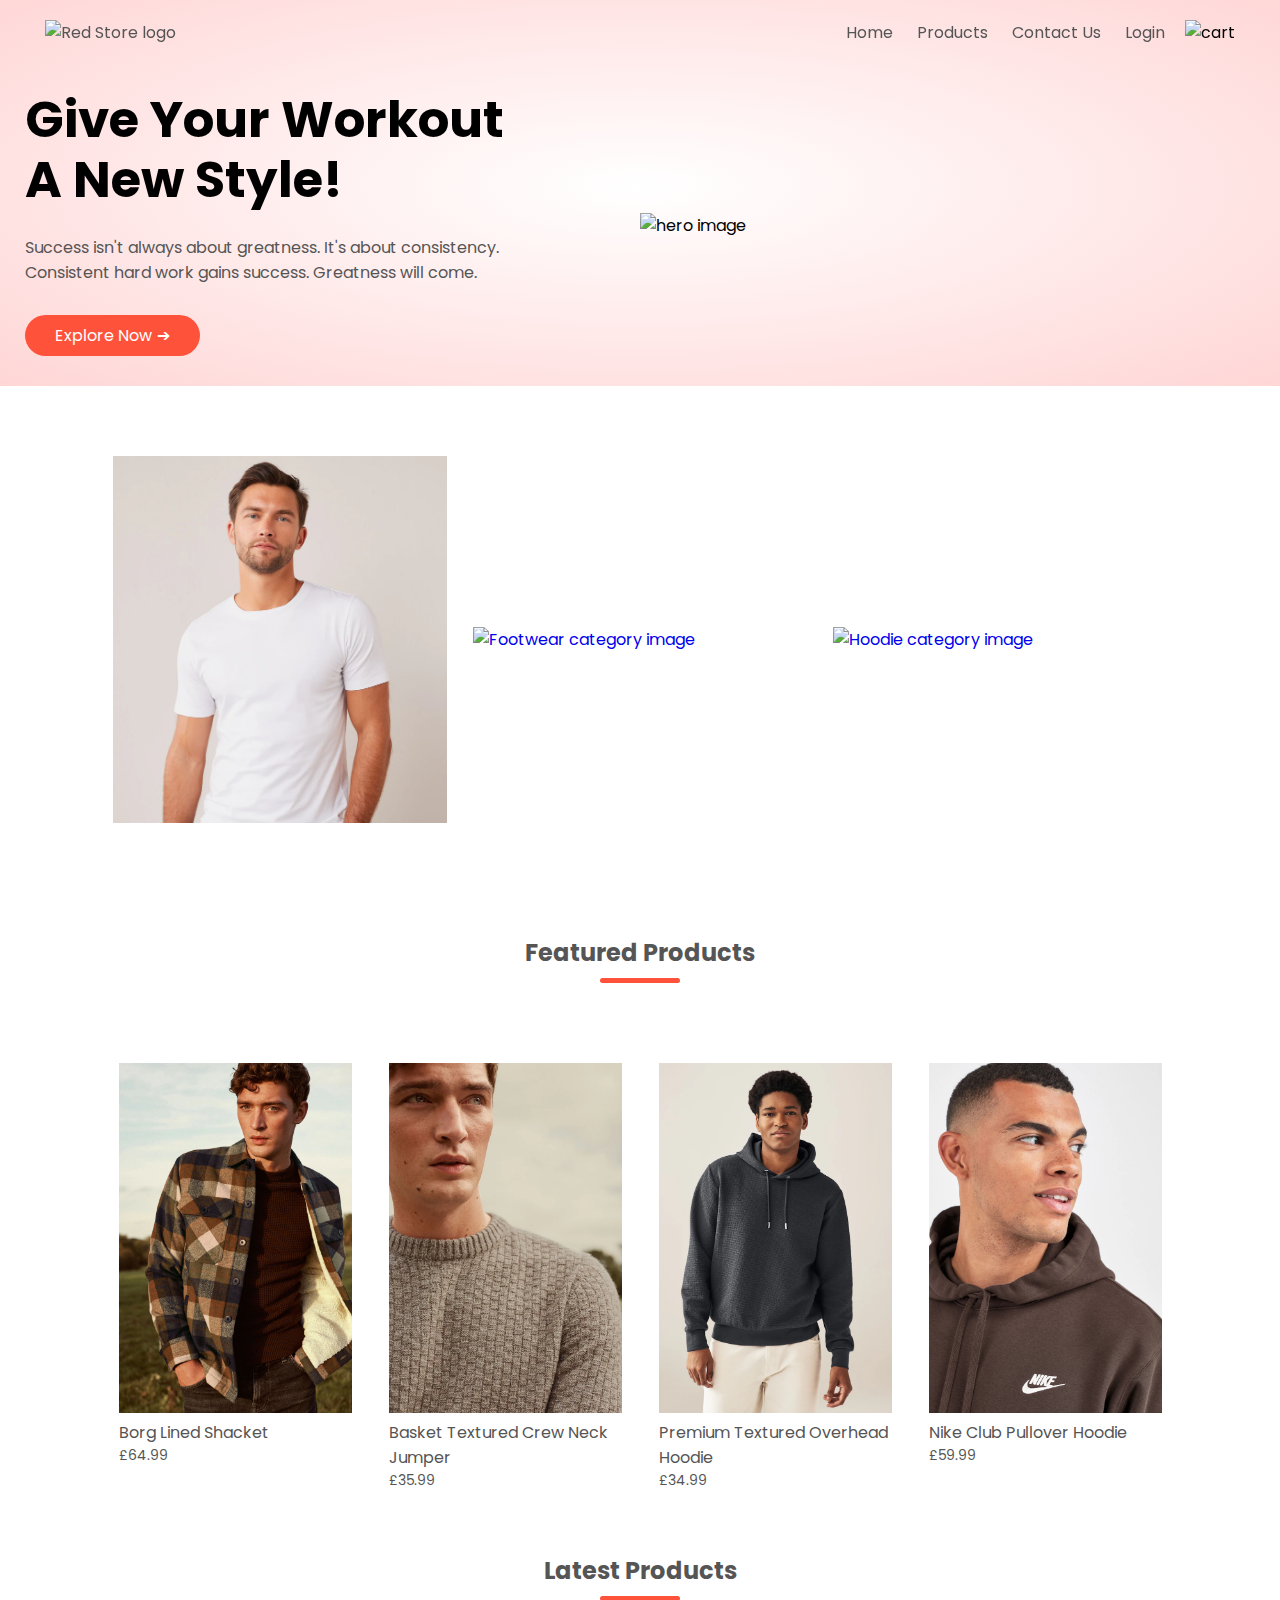
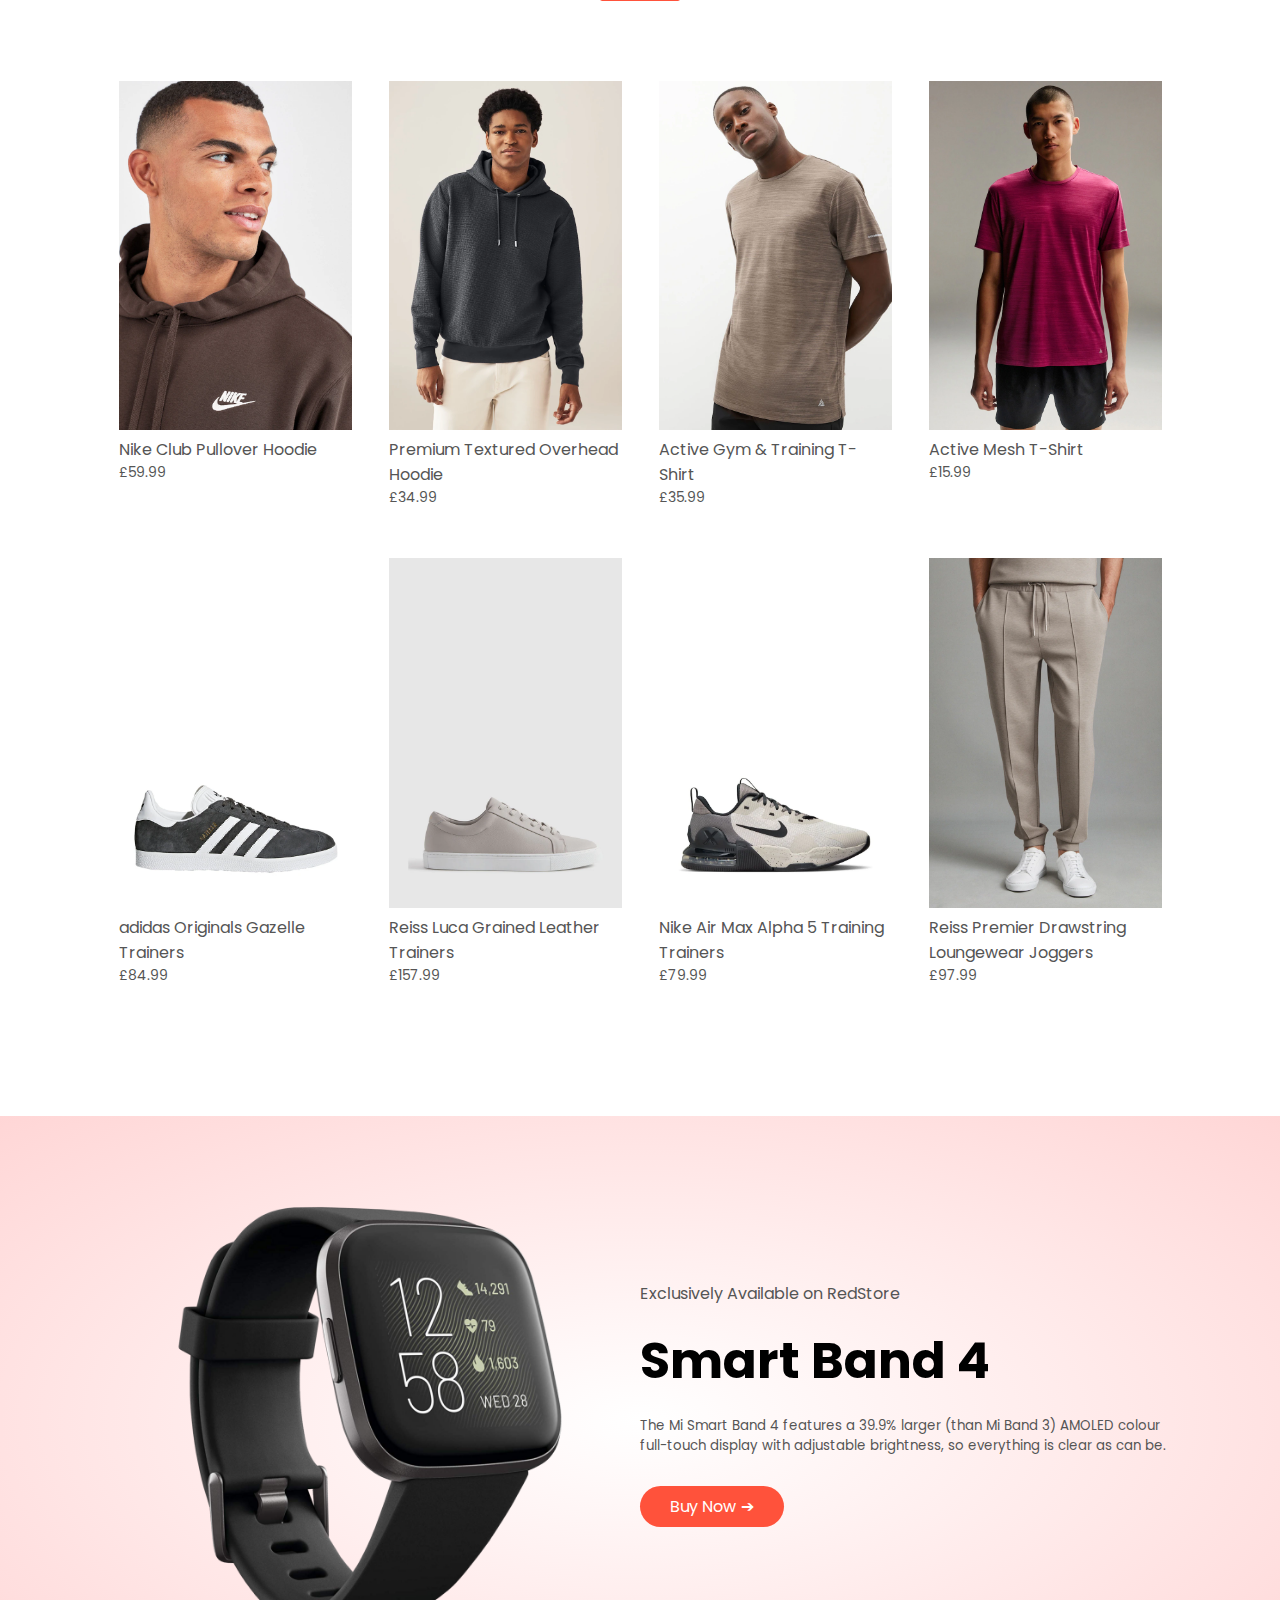
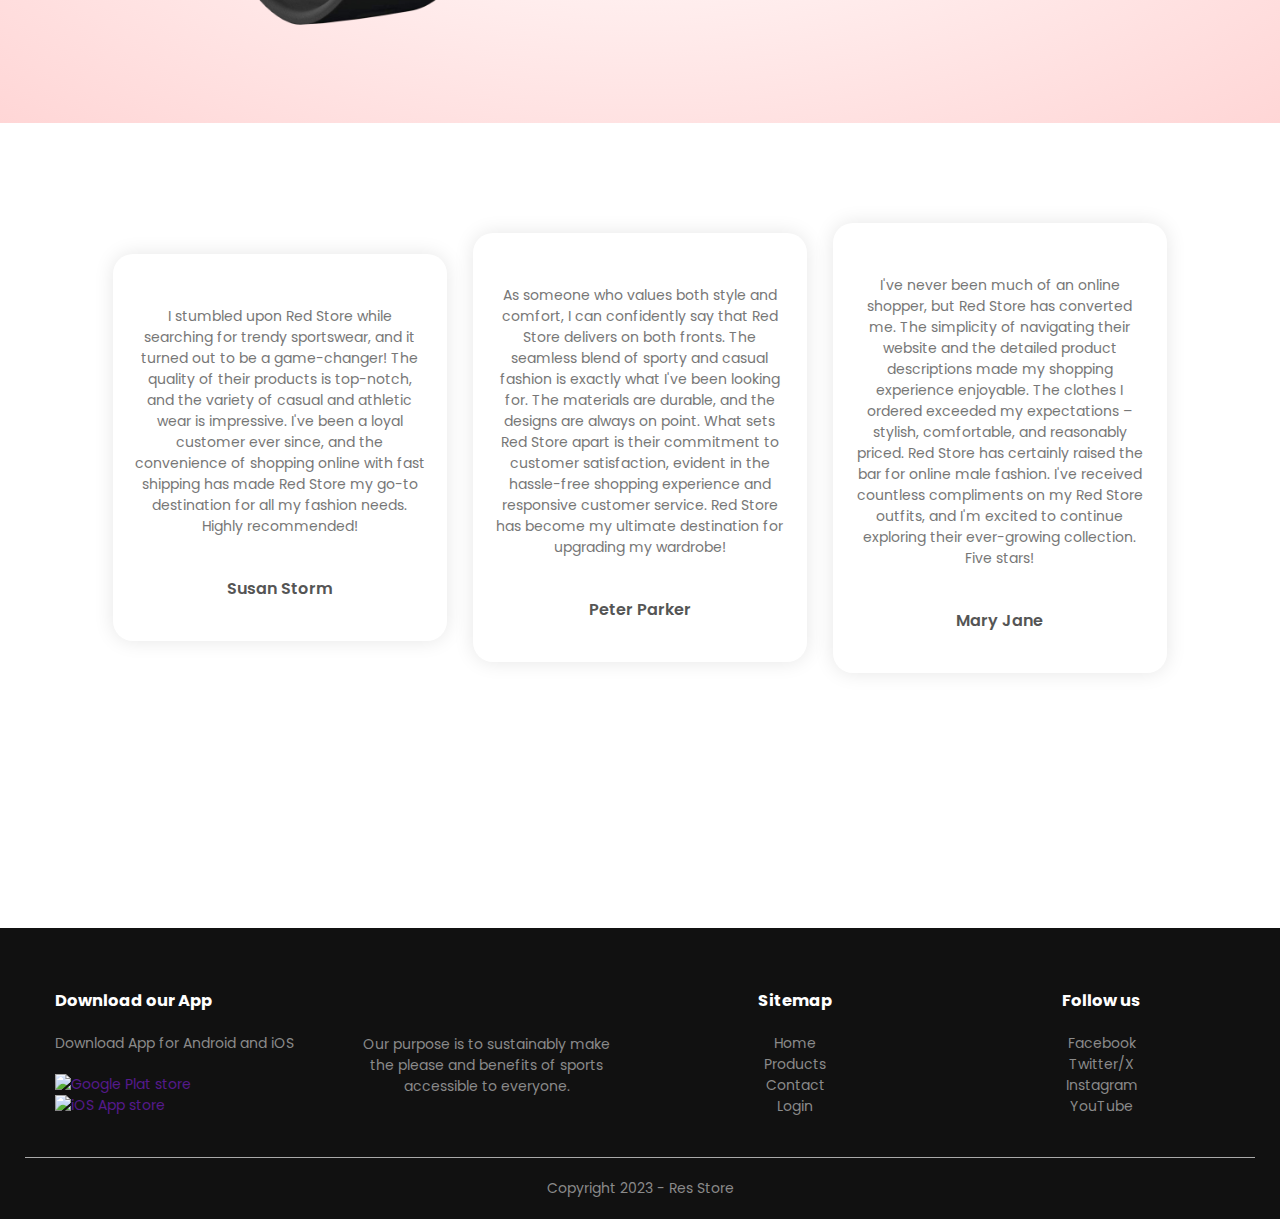
==== commit d6acc5d1: "speilling errors" ====
--- a/index.html
+++ b/index.html
@@ -210,7 +210,7 @@
                         <i class="fa fa-star-o" aria-hidden="true"></i>
                     </div>
                     <img src="./assets/user-1.png" alt="">
-                    <h3>PSusan Storm</h3>
+                    <h3>Susan Storm</h3>
                 </div>
                 <div class="col-3">
                     <i class="fa fa-quote-left"></i>
--- a/styles.css
+++ b/styles.css
@@ -997,6 +997,13 @@
     }
 }
 
+@media only screen and (max-width: 594px) {
+    .hProduct .row-2 {
+        display: flex;
+        justify-content: center;
+    }
+}
+
 @media only screen and (max-width: 519px) {
     .col-2 {
         flex-basis: 80%;
@@ -1007,8 +1014,34 @@
     }
 }
 
+@media only screen and (max-width: 484px) {
+    .hProduct .row-2 {
+        display: flex;
+        flex-direction: column;
+    }
+
+    .filterOptions {
+        flex-direction: column;
+        align-items: flex-end;
+    }
+    
+    .filterOptions p {
+        margin: 5px;    
+    }
+
+    .filterOptions select {
+        width: 250px;
+    }
+
+}
+
+@media only screen and (max-width: 334px) {
+    .filterOptions select {
+        width: 200px;
+    }
+}
+
 @media only screen and (max-width: 300px) {
-
     .row .col-2, .row .col-3, .row .col-4 {
         flex-basis: 90%;
         padding-left: 10px;
